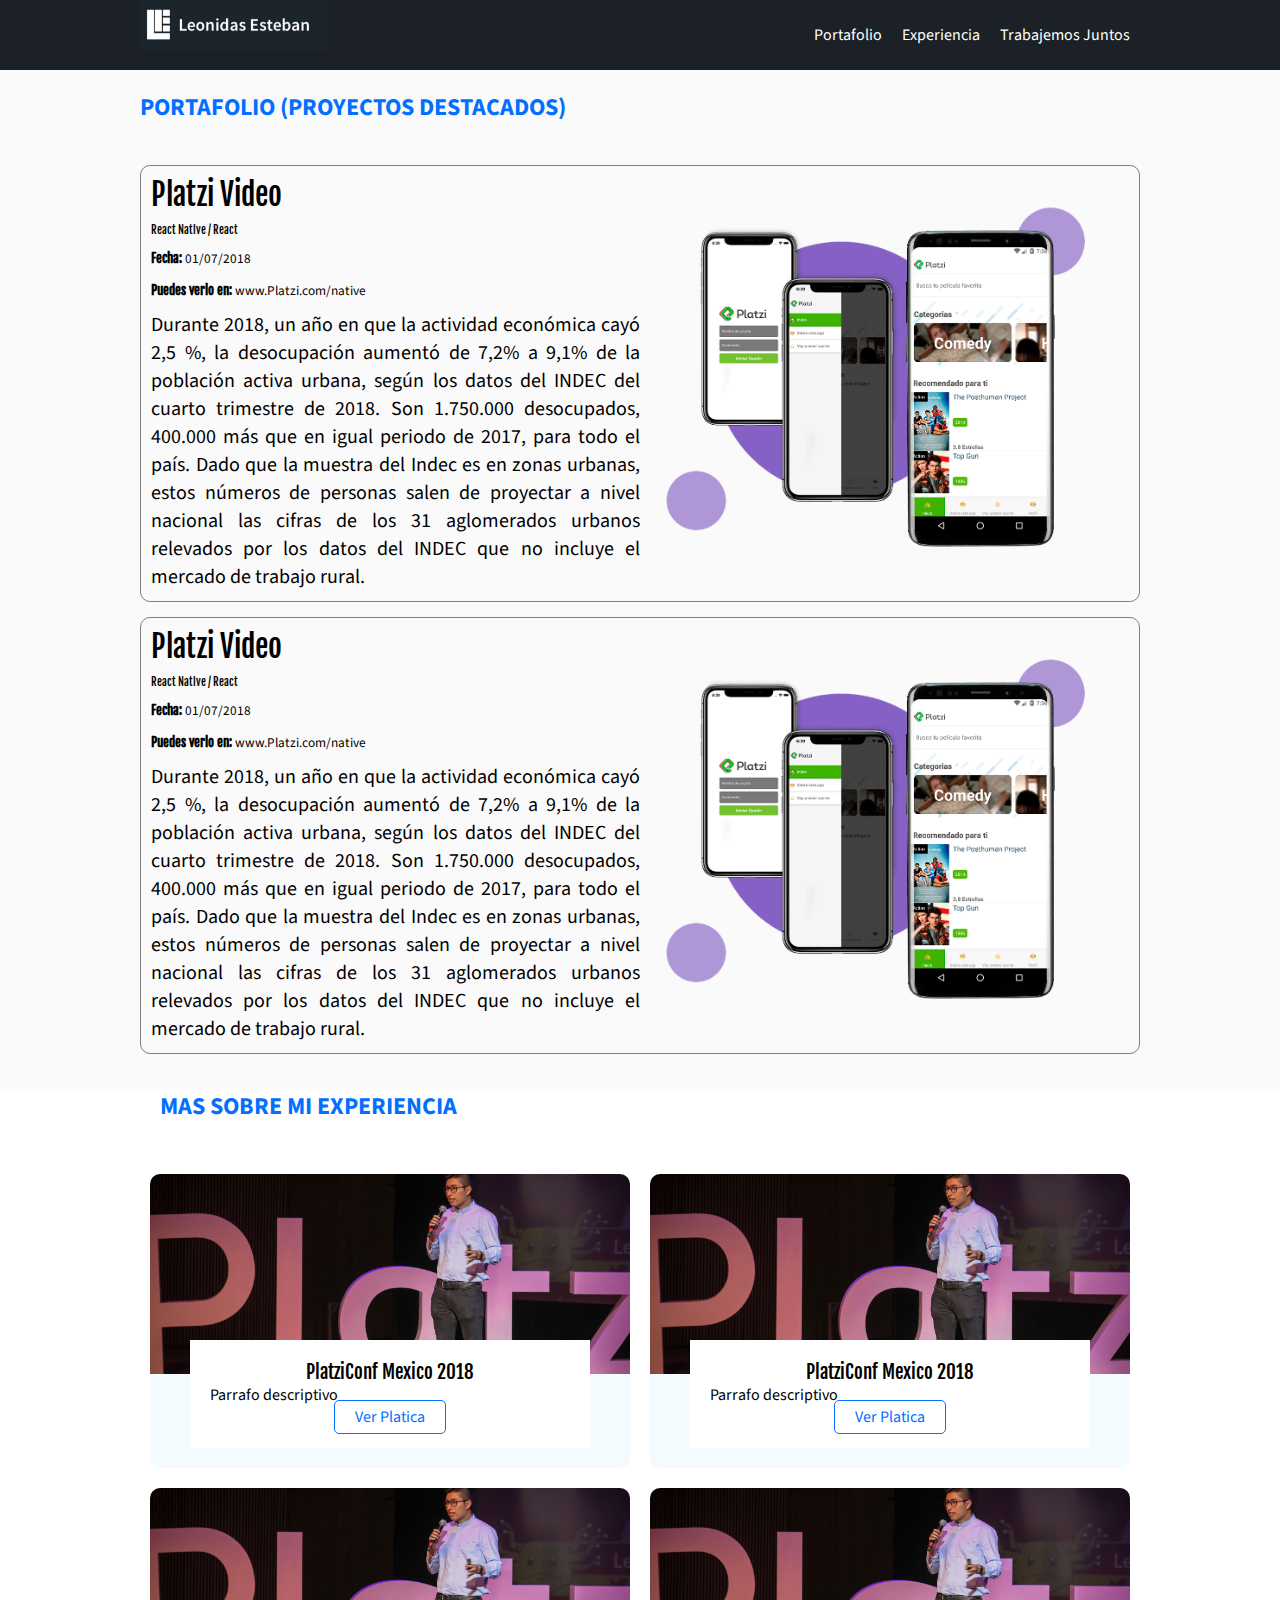
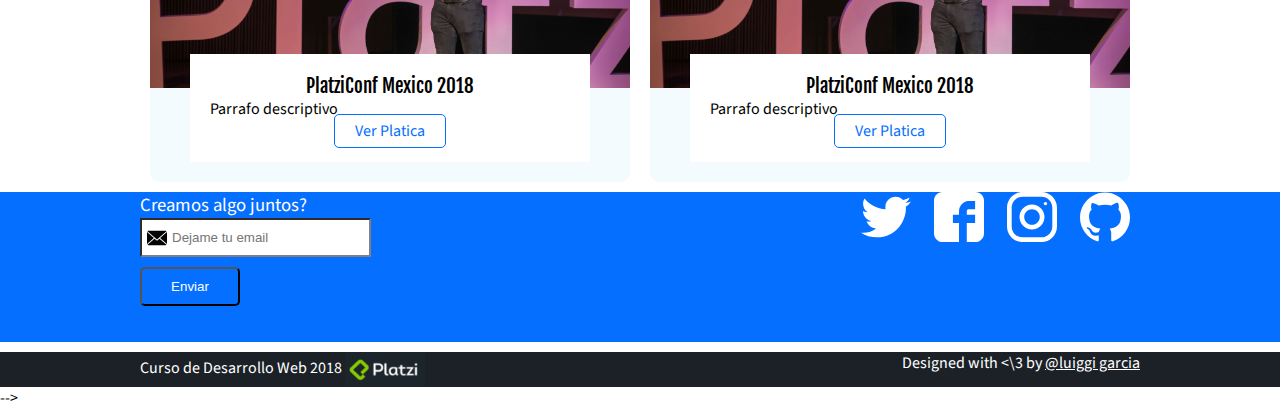
==== index.html @ 5325b89e "Terminamos footer" ====
<!DOCTYPE html>
<html lang="es,en">

<head>
    <meta charset="UTF-8">
    <meta name="viewport" content="width=device-width, initial-scale=1.0">
    <meta http-equiv="X-UA-Compatible" content="ie=edge">
    <title>Luis Maria Garcia Salado</title>
    <link rel="icon" type="image/png" href="Archivos/images/favicon.png">
    <link href="https://fonts.googleapis.com/css?family=Fjalla+One|Source+Sans+Pro" rel="stylesheet">
    <link rel="stylesheet" href="css/estilos.css">

</head>

<body>
    <header class="header">
        <div class="container">

            <!--Cabecera del proyecto-->
            <figure class="logo">
                <img src="Archivos/images/logo.png" alt="Logo" height="50">
            </figure>
            <nav class="menu">
                <!--Menu de Navegaciones-->
                <ol>
                    <li>
                        <a class="link" href="#principal">Portafolio</a>
                        <!--Navegar entre secciones por id # significa enlace interno-->
                    </li>
                    <li>
                        <a class="link" href="#experiencia">Experiencia</a>
                    </li>
                    <li>
                        <a class="link" href="#trabajemos_juntos">Trabajemos Juntos</a>
                    </li>
                </ol>

            </nav>
        </div>
    </header>
    <!-- <section id="principal" class="hero">
        <div class="container">

            <h1>Hola! soy <strong id=titulos>Luis Maria Garcia Salado</strong> <br>Desarrollador
                <strong>JavaScript</strong> con <br> pasion por la <strong>Enseñanza</strong></h1>
            <img class="hero-image" src="Archivos/images/hero.jpg" width="500" height="300">
        </div>
    </section> -->
    <section id="portafolio" class="portfolio">
        <div class="container">

            <h2>Portafolio (Proyectos Destacados)</h2>
            <article class="project">
                <div class="project-details">
                    <h3 class="project-title">Platzi Video</h3>
                    <h6 class="project-course">React Native / React</h6>
                    <p class="project-date"><small><strong>Fecha:</strong> 01/07/2018</small></p>
                    <p class="project-url"><small><strong>Puedes verlo en:</strong> www.Platzi.com/native</small></p>
                    <p class="project-description"> Durante 2018, un año en que la actividad económica cayó 2,5 %, la
                        desocupación aumentó de 7,2% a 9,1% de la población activa urbana, según los datos del INDEC del
                        cuarto trimestre de 2018. Son 1.750.000 desocupados, 400.000 más que en igual periodo de 2017,
                        para todo el país. Dado que la muestra del Indec es en zonas urbanas, estos números de personas
                        salen de proyectar a nivel nacional las cifras de los 31 aglomerados urbanos relevados por los 
                        datos del INDEC que no incluye el mercado de trabajo rural.</p>

                </div>
                <figure class="project-imageConteiner">
                    <img class="project-image" src="Archivos/images/platzi-video-react-native.png" alt="" width="500" >
                </figure>

            </article>
            <article class="project">
                <div class="project-details">
                    <h3 class="project-title">Platzi Video</h3>
                    <h6 class="project-course">React Native / React</h6>
                    <p class="project-date"><small><strong>Fecha:</strong> 01/07/2018</small></p>
                    <p class="project-url"><small><strong>Puedes verlo en:</strong> www.Platzi.com/native</small></p>
                    <p class="project-description"> Durante 2018, un año en que la actividad económica cayó 2,5 %, la
                        desocupación aumentó de 7,2% a 9,1% de la población activa urbana, según los datos del INDEC del
                        cuarto trimestre de 2018. Son 1.750.000 desocupados, 400.000 más que en igual periodo de 2017,
                        para todo el país. Dado que la muestra del Indec es en zonas urbanas,
                        estos números de personas salen de proyectar a nivel nacional las cifras de los 31 aglomerados
                        urbanos relevados por los datos del INDEC que no incluye el mercado de trabajo rural.</p>

                </div>
                <figure class="project-imageConteiner">
                    <img class="project-image" src="Archivos/images/platzi-video-react-native.png" alt="" width="500">
                </figure>

            </article>
        </div>
    </section>
    <div class="container">

        <h2 class="event-list-title">Mas sobre mi Experiencia</h2>
    </div> 
    <section id="experiencia" class="event-list">
        <div class="container">

            <article class="event">
                <figure class="event-imageConteiner">
                    <img class="even-image" src="Archivos/images/platzi-conf.jpg" width="500">
                </figure>
                <div class="event-detail">

                    <h3 class="event-title">PlatziConf Mexico 2018</h3>
                    <p class="event-description">Parrafo descriptivo</p>
                    <a class="event-url" href="https://www.youtube.com/watch?v=VRlFcMIv-Lc" target="_blank">Ver
                        Platica</a>
                </div>
            </article>
            <article class="event">
                <figure class="event-imageConteiner">
                    <img class="even-image" src="Archivos/images/platzi-conf.jpg" width="500">
                </figure>
                <div class="event-detail">

                    <h3 class="event-title">PlatziConf Mexico 2018</h3>
                    <p class="event-description">Parrafo descriptivo</p>
                    <a class="event-url" href="https://www.youtube.com/watch?v=VRlFcMIv-Lc" target="_blank">Ver
                        Platica</a>
                </div>
            </article>
            <article class="event">
                <figure class="event-imageConteiner">
                    <img class="even-image" src="Archivos/images/platzi-conf.jpg" width="500">
                </figure>
                <div class="event-detail">

                    <h3 class="event-title">PlatziConf Mexico 2018</h3>
                    <p class="event-description">Parrafo descriptivo</p>
                    <a class="event-url" href="https://www.youtube.com/watch?v=VRlFcMIv-Lc" target="_blank">Ver
                        Platica</a>
                </div>
            </article>
            <article class="event">
                <figure class="event-imageConteiner">
                    <img class="even-image" src="Archivos/images/platzi-conf.jpg" width="500">
                </figure>
                <div class="event-detail">

                    <h3 class="event-title">PlatziConf Mexico 2018</h3>
                    <p class="event-description">Parrafo descriptivo</p>
                    <a class="event-url" href="https://www.youtube.com/watch?v=VRlFcMIv-Lc" target="_blank">Ver
                        Platica</a>
                </div>
            </article>
        </div>
    </section>
     <section id="trabajemos_juntos" class="contacto">
        <div class="container">

            <form action="/suscripcion/" class="form-email">
                <h3>Creamos algo juntos?</h3>
                <input type="email" placeholder="Dejame tu email" required>
                <button type="submit" value="Enviar">Enviar</button>
            </form>
            <div class="social">
                <a href="www.twitter.com" class="social-link twitter"></a>
                <a href="www.facebook.com" class="social-link facebook"></a>
                <a href="www.instagram.com" class="social-link instagram"></a>
                <a href="www.github.com" class="social-link github"></a>
            </div>
        </div>
    </section> 
     <footer class="footer"> 
        <div class="container">

            
            <div>
                <p>Curso de Desarrollo Web 2018 <img src="Archivos/images/platzi.png" width="80px" alt="platzi"></p>
            </div>
            <div>
                <p>Designed with <\3 by <a href="Algun link"> @luiggi garcia</a>
                </p>
            </div>
        </div>
    </footer> -->
</body>

</html>
---- css/estilos.css ----
/*reglas
selectores
declaraciones
propiedades
valores

/* gris oscuro = #1d252c:
gris claro = #626262;
background gris = #1b2127; 
celeste =  #026fff;
*/

*{
    margin: 0;
    padding: 0;
}

body {
    font-family: 'Source Sans Pro', sans-serif; /*fuente de texto*/
    
}
h1,
h2,
h3,
h4,
h5,
h6
{
    font-family: 'Fjalla One', sans-serif;
    font-weight: normal;
    /* font-style: italic; */
}
h1{
    line-height: 1.5;
    font-size: 40px;
    letter-spacing: -.2px;
    /* text-transform: uppercase; */
    color: white;
    /* text-decoration: underline; */
    /* margin: 100px 50px 20px 30px; */
   /* margin: 0 auto; /*centrar la imagen o el elemento*/
   margin: 0;
}
h1 strong{
    color: #026fff;
}
 h2{
    color:#026fff;
    text-transform: uppercase;
    font-family: 'Source Sans Pro', sans-serif; /*fuente de texto*/
    font-weight: bold;
    font-size: 24px;
    margin-bottom: 40px;
}

.project{
    /* border-top: 10px double ;
    border-right: 10px double;
    border-left:10px double ;
    border-bottom: 10px double; */
    /* border-color: red;
    border-style: double;
    border-width: 15px; */
    border: 1px solid gray;
    border-radius: 10px; /*bordes redondeados*/
    border-top-left-radius: 10px;
    margin-bottom: 15px;
    border-bottom-left-radius: 10px;
    display: flex;
    padding: 10px;
    align-items: center;
    justify-content: space-between;
    flex-wrap: wrap;

}
.project strong{
    font-family: 'Fjalla One', sans-serif;
}
.project-title{
    font-size: 30px;
    margin-top: 0;
    margin-bottom: 10px;
}
.project-course,
.project-date,
.project-url{
    margin: 10px 0;
}
.project-description{
    font-size: 20px;
    text-align: justify;
    text-justify: inter-word;
}

.project-details {
    width: 50%; /*estamos asignando un ancho al detalle*/
   
}
.project-imageConteiner{
    width: 50%; /*estamos asignando un ancho al detalle imagen*/

}
.project-imageConteiner Img {
    max-width: 100%; /* Ocupa el tamaño del 100% del padre*/
}
.hero {
    height: 300px;
    /* background-image: url('../Archivos/images/hero.jpg'); */
    background-color: #1b2127;
    /* background-size: 500px 300px;
    background-repeat: no-repeat; */
    /* background-position-x: right; */
    display: flex;
    align-items: center;
    justify-content: space-between;
    padding-top: 70px;
    flex-wrap: wrap;
}
.hero-image{
    object-fit: cover; /*  */
}
.header {
    background-color: #1b2127;
    color: white;
    display: flex;
    justify-content: space-between;
    align-items: center;
    flex-wrap: wrap;
    height: 70px;
    /* fijar cabecera */
    width: 100%; /* hacemos que la cabecera ocupe el ancho completo de la página */
	left: 0; /* Posicionamos la cabecera al lado izquierdo */
	top: 0; /* Posicionamos la cabecera pegada arriba */
   /* position: sticky;*/ /* Hacemos que la cabecera tenga una posición fija */
    
   
}

.menu{
    height: inherit; /*esta propiedad debe heredarece en cada uno
    Menu ->Header ol -> header ol li -> header a*/
}
.header ol{
    display: flex;
    height: inherit; /*esta propiedad debe heredarece en cada uno*/
    
}
.header ol li{
    height: inherit; /*esta propiedad debe heredarece en cada uno*/

}
.header a{
    color: white;
    text-decoration: none;
    align-items: center;
    display: flex;
    height: inherit; /*esta propiedad debe heredarece en cada uno*/
    padding: 0 10px;
}
ol,
ul{
    margin: 0;
    padding: 0;
    list-style: none;
}
figure{
    margin: 0;
}


.link {
    color: blue
}

.footer{
    background-color: #1b2127;
    color: white;
    display: flex;
    align-items: center;
    justify-content: space-between;
    padding: 0 10px;
    margin-top: 10px;
    flex-wrap: wrap;
}
.footer img{
    vertical-align: middle;
}
.footer a{
    color: white;
}
.portfolio{
    background: #fafafa;
    padding: 20px;
}
.event-list{
    display: flex;
    flex-wrap: wrap; /**/
    justify-content: space-between;
}
.event{
    /* border: 1px solid red; */
    margin: 10px;
    width: 480px;
    flex-shrink: 0;
    border-radius: 10px;
    overflow: hidden;
    background: #f4fbff;
}
.event img{
    width: 480px;
    height: 200px;
    object-fit: cover;
}

.event-detail{
    margin: 20px 40px;
    margin-top: -40px;
    background-color: white;
    position: relative;
    padding: 20px;
    text-align: center;

}
.event-description{
    text-align: left;
}
.event-url{
    border: 1px solid #056fff;
    border-radius: 5px;
    padding: 5px 20px;
    text-decoration: none;
    color: #056fff;
}
.event-list-title{
    margin-left: 20px;
}
.contacto{
    background-color: #056fff;
    color: white;
    height: 150px;
    display: flex;
    align-items: center;
    justify-content: space-between;
    flex-wrap: wrap;
}
.social{

}
.social-link{
    width: 50px;
    height: 50px;
    display: inline-block;
    background-size: 50px 50px;
    margin: 0 10px;

}
.social-link.twitter{
    background-image: url('../Archivos/images/twitter.svg');
}
.social-link.facebook{
    background-image: url('../Archivos/images/facebook.svg');
    /* background-size: 50px 50px; */
}
.social-link.github{
    background-image: url('../Archivos/images/github.svg');
    /* background-size: 50px 50px; */
}
.social-link.instagram{
    background-image: url('../Archivos/images/instagram.svg');
    /* background-size: 50px 50px; */
}
.form-email input{
    border-color: gray;
    padding: 10px 20px 10px 30px;
    background-image: url('../Archivos/images/envelope.svg');
    background-size: 20px 20px;
    background-repeat: no-repeat;
    background-position-y: center;
    background-position-x: 5px;
}
.form-email button{
    display: block;
    margin-top: 10px;
    background: transparent;
    color: white;
    padding: 10px 0;
    border-radius: 5px;
    width: 100px;
    /* margin: 10px auto 0; */

}
.form-email h3{
    font-family: 'Source Sans Pro', sans-serif; /*fuente de texto*/
}

.container{
    /*
    se crea esta clase para que no tome todo el tamaño de la web
    hay q heredar todas las propiedades de la clase head (en este caso),
    para q los demas elementos tambien las hereden
    */
    max-width: 1000px;
    flex: 1; /*ocupa todo el espacio del flex*/
    margin: 0 auto;
    display: inherit;
    justify-content: inherit;
    align-content: inherit;
    height:inherit;
    flex-wrap: inherit;
}

@media screen and (max-width: 1024px){
 .container{
     padding: 0 1em;
 }
}
@media screen and (max-width: 767px){
    .header{
        display: block;
        height: auto;
    }
    .header ol{
        display: block;
    }
    .header ol li{
        height: 50px;
    }
    .header a {
        justify-content: center;
    }
    .logo{
        text-align: center;
    }
    .project {
        display: block;
    }
    .project-date, .project-date, .project-url{
        margin: .3em 0; /* hacer los margenes responsivos*/
    }
    .project-imageConteiner{
        width: auto;
        text-align: center;
    }
    .project-details{
        width: auto;
        font-size: 16px;
    }
    .project-title{
        font-size: 1.5em;
        margin-bottom: .3em;
    }
    .project-url{
        font-size: 1em;
    }
    .project-course{
        font-size: 1em;
    }
    .project-description{
        font-size: .8em;
    }
    .project-date{
        font-size: 1em;
    }
    .event-list{
        justify-content: space-around;
    }

}
@media screen and (max-width: 480px){
    .project-details{
        font-size: 12px;
    }
    .contacto{
        height: auto;
        padding: 1em 0;
        display: block;
        text-align: center;
    }
    .form-email button {
        margin: 1em auto;
    }
    .form-email h3{
        padding-top: 0;
    }
    .footer{
        display: block;
        text-align: center;
        border: 1px solid transparent;
    }
}
@media screen and (max-width: 320px){
    
}

/* selector de etiqueta header - section - article -nav*/


/* header {
     background: greenyellow;
 } */


/* selector descendente*/


/* body header div nav ol li a */


/* selector de clase . */


/* .link */


/* selector de id */


/* #principal */
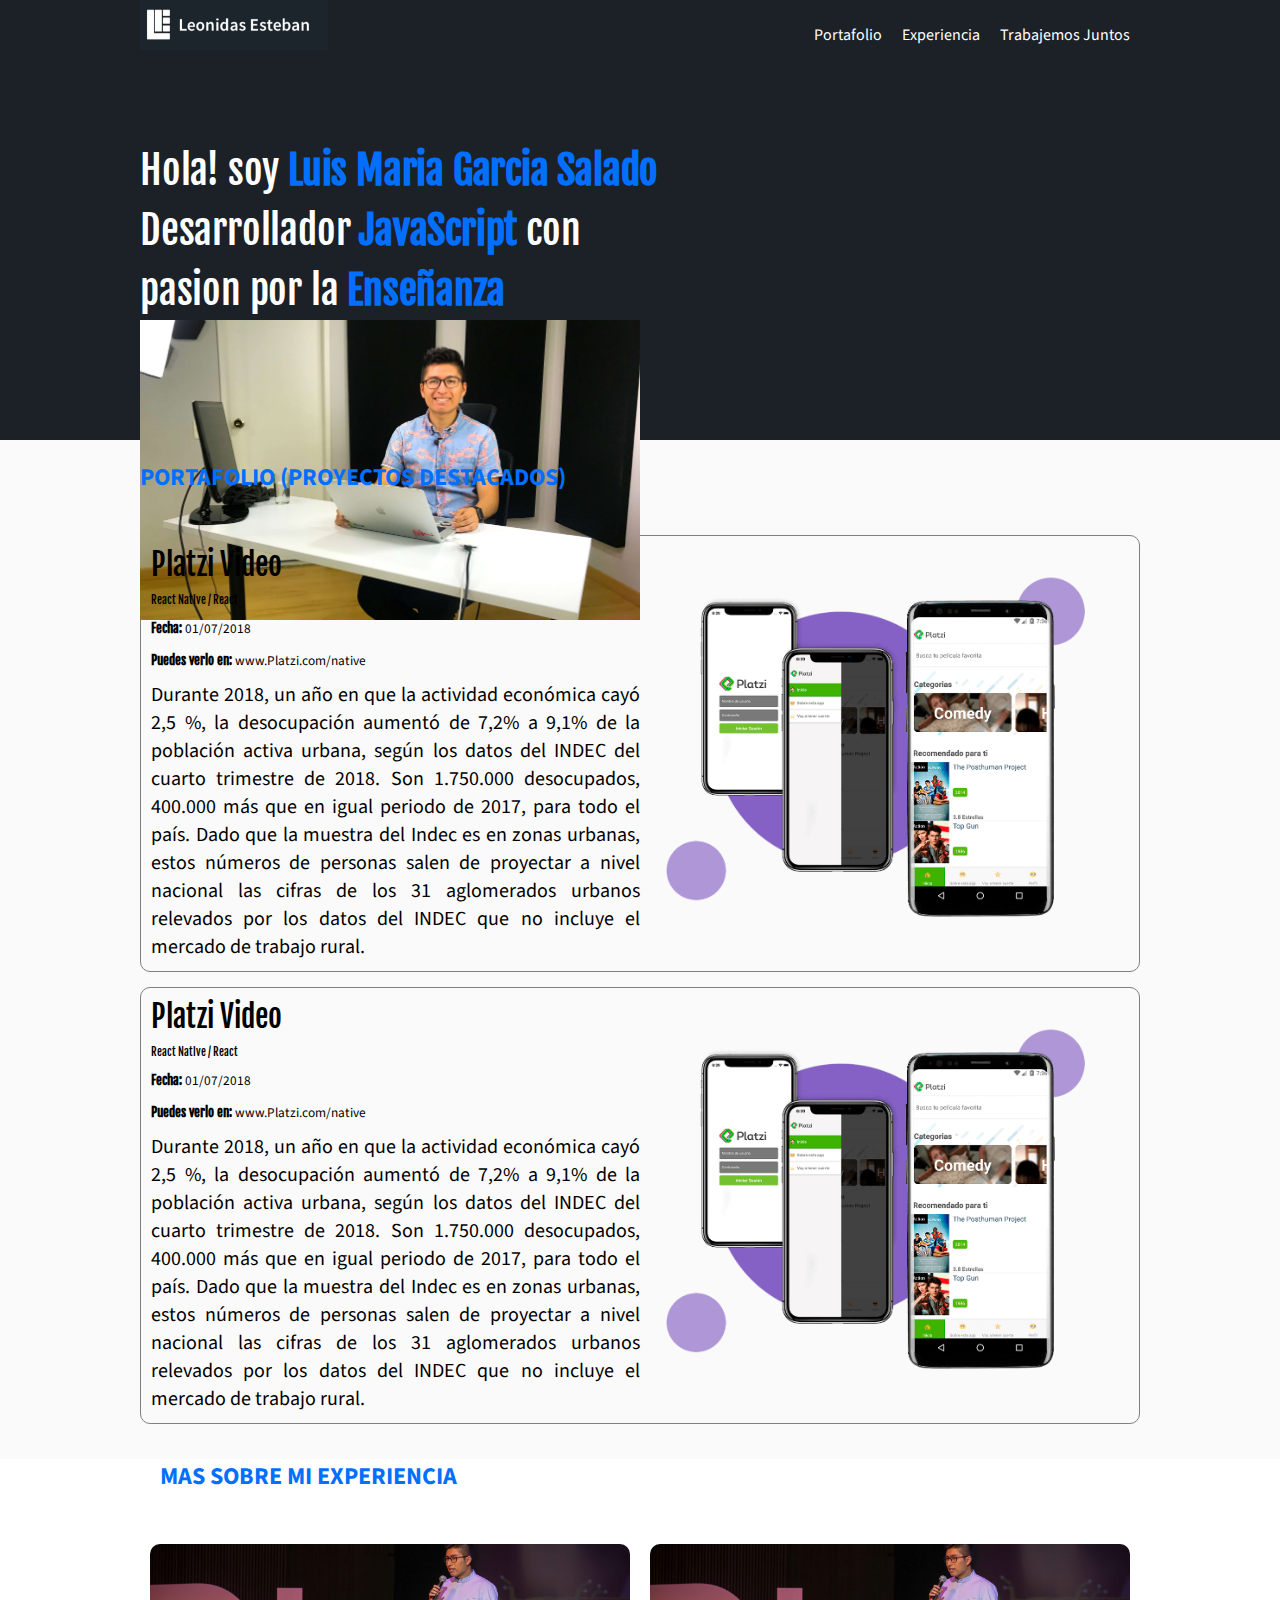
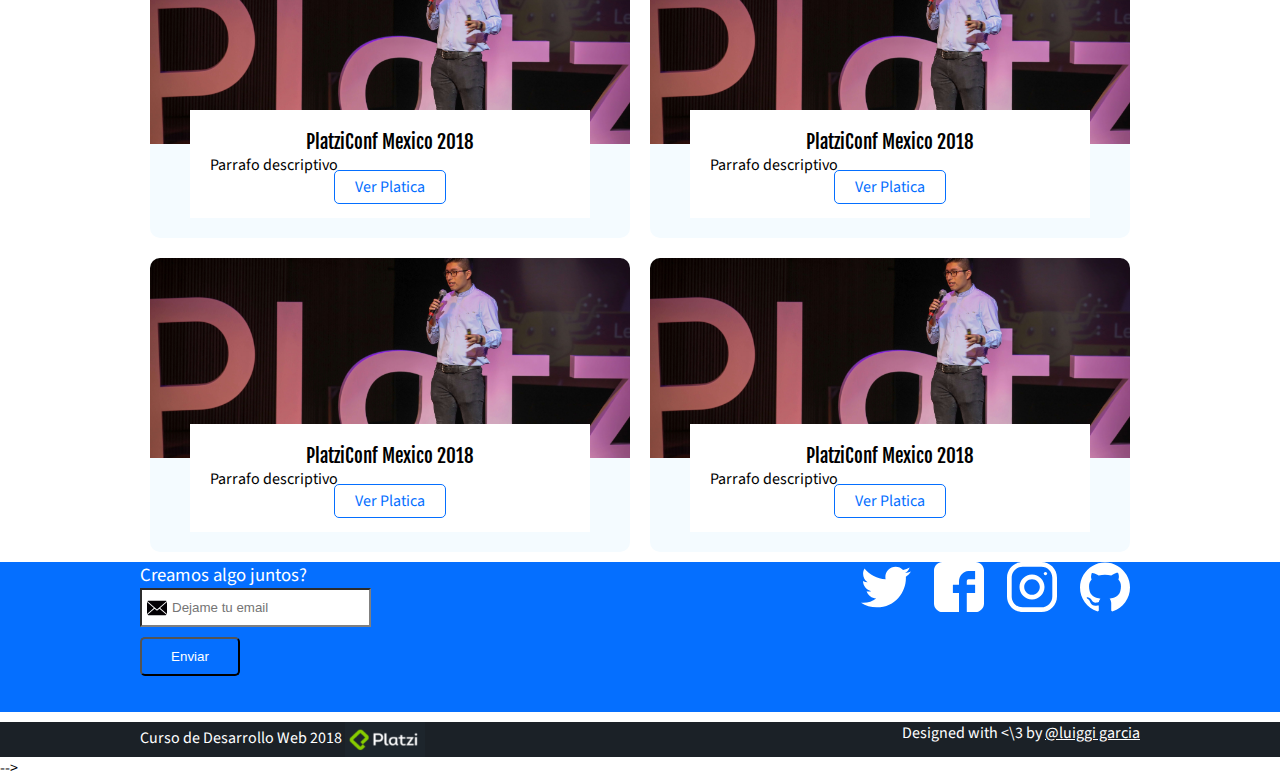
==== commit bee3b341: "Merge branch 'master' of https://github.com/xxluiggixx/CusoDesarrolloWeb" ====
--- a/index.html
+++ b/index.html
@@ -38,14 +38,14 @@
             </nav>
         </div>
     </header>
-    <!-- <section id="principal" class="hero">
+     <section id="principal" class="hero">
         <div class="container">
 
             <h1>Hola! soy <strong id=titulos>Luis Maria Garcia Salado</strong> <br>Desarrollador
                 <strong>JavaScript</strong> con <br> pasion por la <strong>Enseñanza</strong></h1>
             <img class="hero-image" src="Archivos/images/hero.jpg" width="500" height="300">
         </div>
-    </section> -->
+    </section>
     <section id="portafolio" class="portfolio">
         <div class="container">
 
--- a/css/estilos.css
+++ b/css/estilos.css
@@ -199,8 +199,8 @@
 }
 .event{
     /* border: 1px solid red; */
-    margin: 10px;
-    width: 480px;
+    margin: 1%;
+    width: 48%;
     flex-shrink: 0;
     border-radius: 10px;
     overflow: hidden;
@@ -243,9 +243,7 @@
     justify-content: space-between;
     flex-wrap: wrap;
 }
-.social{
-
-}
+
 .social-link{
     width: 50px;
     height: 50px;
@@ -364,6 +362,13 @@
     .event-list{
         justify-content: space-around;
     }
+    .event{
+        width: auto;
+        flex-shrink: initial;
+    }
+    .event img{
+        width: 100%;
+    }
 
 }
 @media screen and (max-width: 480px){
@@ -385,7 +390,10 @@
     .footer{
         display: block;
         text-align: center;
-        border: 1px solid transparent;
+        border: 1px solid transparent;}
+    .even-detail{
+        margin: -2em .5em .5em;
+        padding: 1em;
     }
 }
 @media screen and (max-width: 320px){
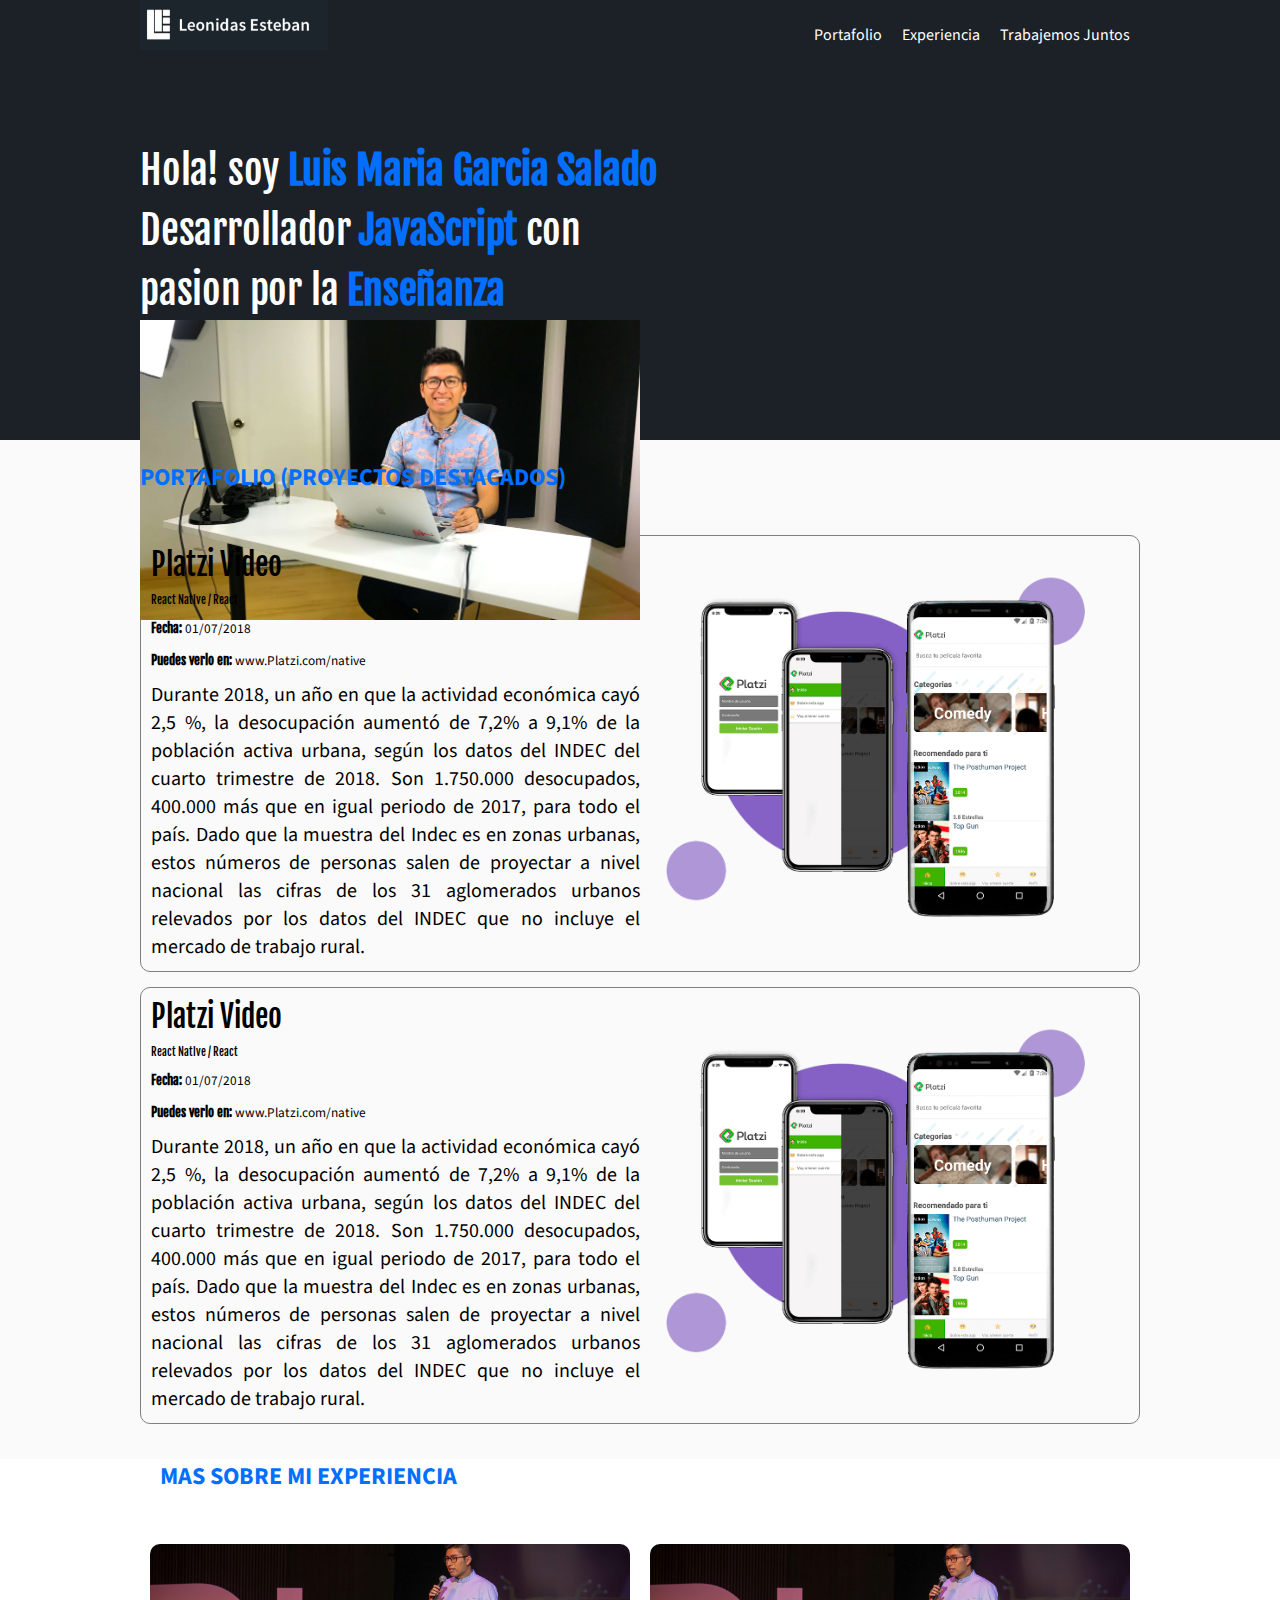
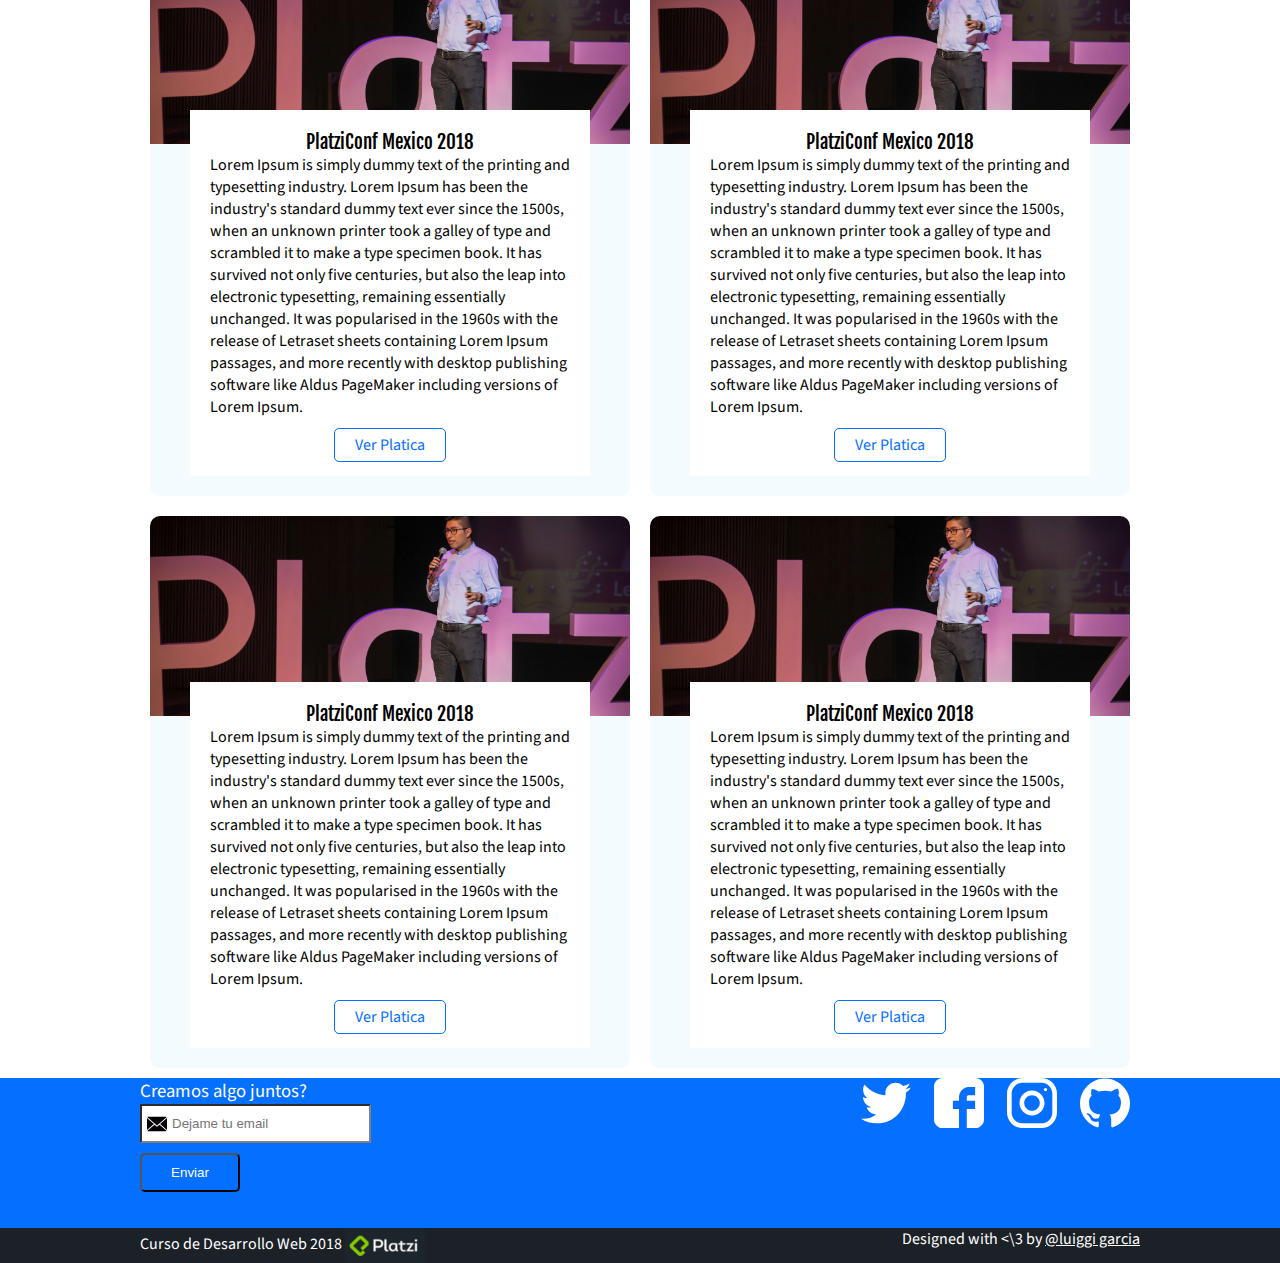
==== commit 8e3a1d13: "Posicionamiento" ====
--- a/index.html
+++ b/index.html
@@ -38,7 +38,7 @@
             </nav>
         </div>
     </header>
-     <section id="principal" class="hero">
+    <section id="principal" class="hero">
         <div class="container">
 
             <h1>Hola! soy <strong id=titulos>Luis Maria Garcia Salado</strong> <br>Desarrollador
@@ -60,7 +60,7 @@
                         desocupación aumentó de 7,2% a 9,1% de la población activa urbana, según los datos del INDEC del
                         cuarto trimestre de 2018. Son 1.750.000 desocupados, 400.000 más que en igual periodo de 2017,
                         para todo el país. Dado que la muestra del Indec es en zonas urbanas, estos números de personas
-                        salen de proyectar a nivel nacional las cifras de los 31 aglomerados urbanos relevados por los 
+                        salen de proyectar a nivel nacional las cifras de los 31 aglomerados urbanos relevados por los
                         datos del INDEC que no incluye el mercado de trabajo rural.</p>
 
                 </div>
@@ -93,7 +93,7 @@
     <div class="container">
 
         <h2 class="event-list-title">Mas sobre mi Experiencia</h2>
-    </div> 
+    </div>
     <section id="experiencia" class="event-list">
         <div class="container">
 
@@ -104,7 +104,7 @@
                 <div class="event-detail">
 
                     <h3 class="event-title">PlatziConf Mexico 2018</h3>
-                    <p class="event-description">Parrafo descriptivo</p>
+                    <p class="event-description">Lorem Ipsum is simply dummy text of the printing and typesetting industry. Lorem Ipsum has been the industry's standard dummy text ever since the 1500s, when an unknown printer took a galley of type and scrambled it to make a type specimen book. It has survived not only five centuries, but also the leap into electronic typesetting, remaining essentially unchanged. It was popularised in the 1960s with the release of Letraset sheets containing Lorem Ipsum passages, and more recently with desktop publishing software like Aldus PageMaker including versions of Lorem Ipsum.</p>
                     <a class="event-url" href="https://www.youtube.com/watch?v=VRlFcMIv-Lc" target="_blank">Ver
                         Platica</a>
                 </div>
@@ -116,7 +116,7 @@
                 <div class="event-detail">
 
                     <h3 class="event-title">PlatziConf Mexico 2018</h3>
-                    <p class="event-description">Parrafo descriptivo</p>
+                    <p class="event-description">Lorem Ipsum is simply dummy text of the printing and typesetting industry. Lorem Ipsum has been the industry's standard dummy text ever since the 1500s, when an unknown printer took a galley of type and scrambled it to make a type specimen book. It has survived not only five centuries, but also the leap into electronic typesetting, remaining essentially unchanged. It was popularised in the 1960s with the release of Letraset sheets containing Lorem Ipsum passages, and more recently with desktop publishing software like Aldus PageMaker including versions of Lorem Ipsum.</p>
                     <a class="event-url" href="https://www.youtube.com/watch?v=VRlFcMIv-Lc" target="_blank">Ver
                         Platica</a>
                 </div>
@@ -128,7 +128,7 @@
                 <div class="event-detail">
 
                     <h3 class="event-title">PlatziConf Mexico 2018</h3>
-                    <p class="event-description">Parrafo descriptivo</p>
+                    <p class="event-description">Lorem Ipsum is simply dummy text of the printing and typesetting industry. Lorem Ipsum has been the industry's standard dummy text ever since the 1500s, when an unknown printer took a galley of type and scrambled it to make a type specimen book. It has survived not only five centuries, but also the leap into electronic typesetting, remaining essentially unchanged. It was popularised in the 1960s with the release of Letraset sheets containing Lorem Ipsum passages, and more recently with desktop publishing software like Aldus PageMaker including versions of Lorem Ipsum.</p>
                     <a class="event-url" href="https://www.youtube.com/watch?v=VRlFcMIv-Lc" target="_blank">Ver
                         Platica</a>
                 </div>
@@ -140,14 +140,14 @@
                 <div class="event-detail">
 
                     <h3 class="event-title">PlatziConf Mexico 2018</h3>
-                    <p class="event-description">Parrafo descriptivo</p>
+                    <p class="event-description">Lorem Ipsum is simply dummy text of the printing and typesetting industry. Lorem Ipsum has been the industry's standard dummy text ever since the 1500s, when an unknown printer took a galley of type and scrambled it to make a type specimen book. It has survived not only five centuries, but also the leap into electronic typesetting, remaining essentially unchanged. It was popularised in the 1960s with the release of Letraset sheets containing Lorem Ipsum passages, and more recently with desktop publishing software like Aldus PageMaker including versions of Lorem Ipsum.</p>
                     <a class="event-url" href="https://www.youtube.com/watch?v=VRlFcMIv-Lc" target="_blank">Ver
                         Platica</a>
                 </div>
             </article>
         </div>
     </section>
-     <section id="trabajemos_juntos" class="contacto">
+    <section id="trabajemos_juntos" class="contacto">
         <div class="container">
 
             <form action="/suscripcion/" class="form-email">
@@ -162,11 +162,9 @@
                 <a href="www.github.com" class="social-link github"></a>
             </div>
         </div>
-    </section> 
-     <footer class="footer"> 
+    </section>
+    <footer class="footer">
         <div class="container">
-
-            
             <div>
                 <p>Curso de Desarrollo Web 2018 <img src="Archivos/images/platzi.png" width="80px" alt="platzi"></p>
             </div>
@@ -175,7 +173,6 @@
                 </p>
             </div>
         </div>
-    </footer> -->
+    </footer>
 </body>
-
 </html>--- a/css/estilos.css
+++ b/css/estilos.css
@@ -179,7 +179,7 @@
     align-items: center;
     justify-content: space-between;
     padding: 0 10px;
-    margin-top: 10px;
+    /* margin-top: 10px; */
     flex-wrap: wrap;
 }
 .footer img{
@@ -219,10 +219,10 @@
     position: relative;
     padding: 20px;
     text-align: center;
-
 }
 .event-description{
     text-align: left;
+    margin-bottom: 1em;
 }
 .event-url{
     border: 1px solid #056fff;
@@ -250,7 +250,6 @@
     display: inline-block;
     background-size: 50px 50px;
     margin: 0 10px;
-
 }
 .social-link.twitter{
     background-image: url('../Archivos/images/twitter.svg');
@@ -308,11 +307,30 @@
 }
 
 @media screen and (max-width: 1024px){
- .container{
-     padding: 0 1em;
- }
+.container{
+    padding: 1em 1em 0;
+}
+.hero{
+    height: auto;
+    position: relative;
+    overflow: hidden;
+}
+.hero-image{
+    position: absolute;
+    z-index: 1;
+    left: 0;
+    right: 0;
+    top: 0;
+    bottom: 0;
+    width: 100%;
+}
+h1{
+    font-size: 2em;
+    z-index: 2;
+}
 }
 @media screen and (max-width: 767px){
+
     .header{
         display: block;
         height: auto;
@@ -372,6 +390,9 @@
 
 }
 @media screen and (max-width: 480px){
+    .h1{
+        font-size: 1.5em;
+    }
     .project-details{
         font-size: 12px;
     }
@@ -397,7 +418,12 @@
     }
 }
 @media screen and (max-width: 320px){
-    
+    .h1{
+        font-size: 1.2em;
+    }
+    .hero{
+        padding: 2em 1em;
+    }
 }
 
 /* selector de etiqueta header - section - article -nav*/
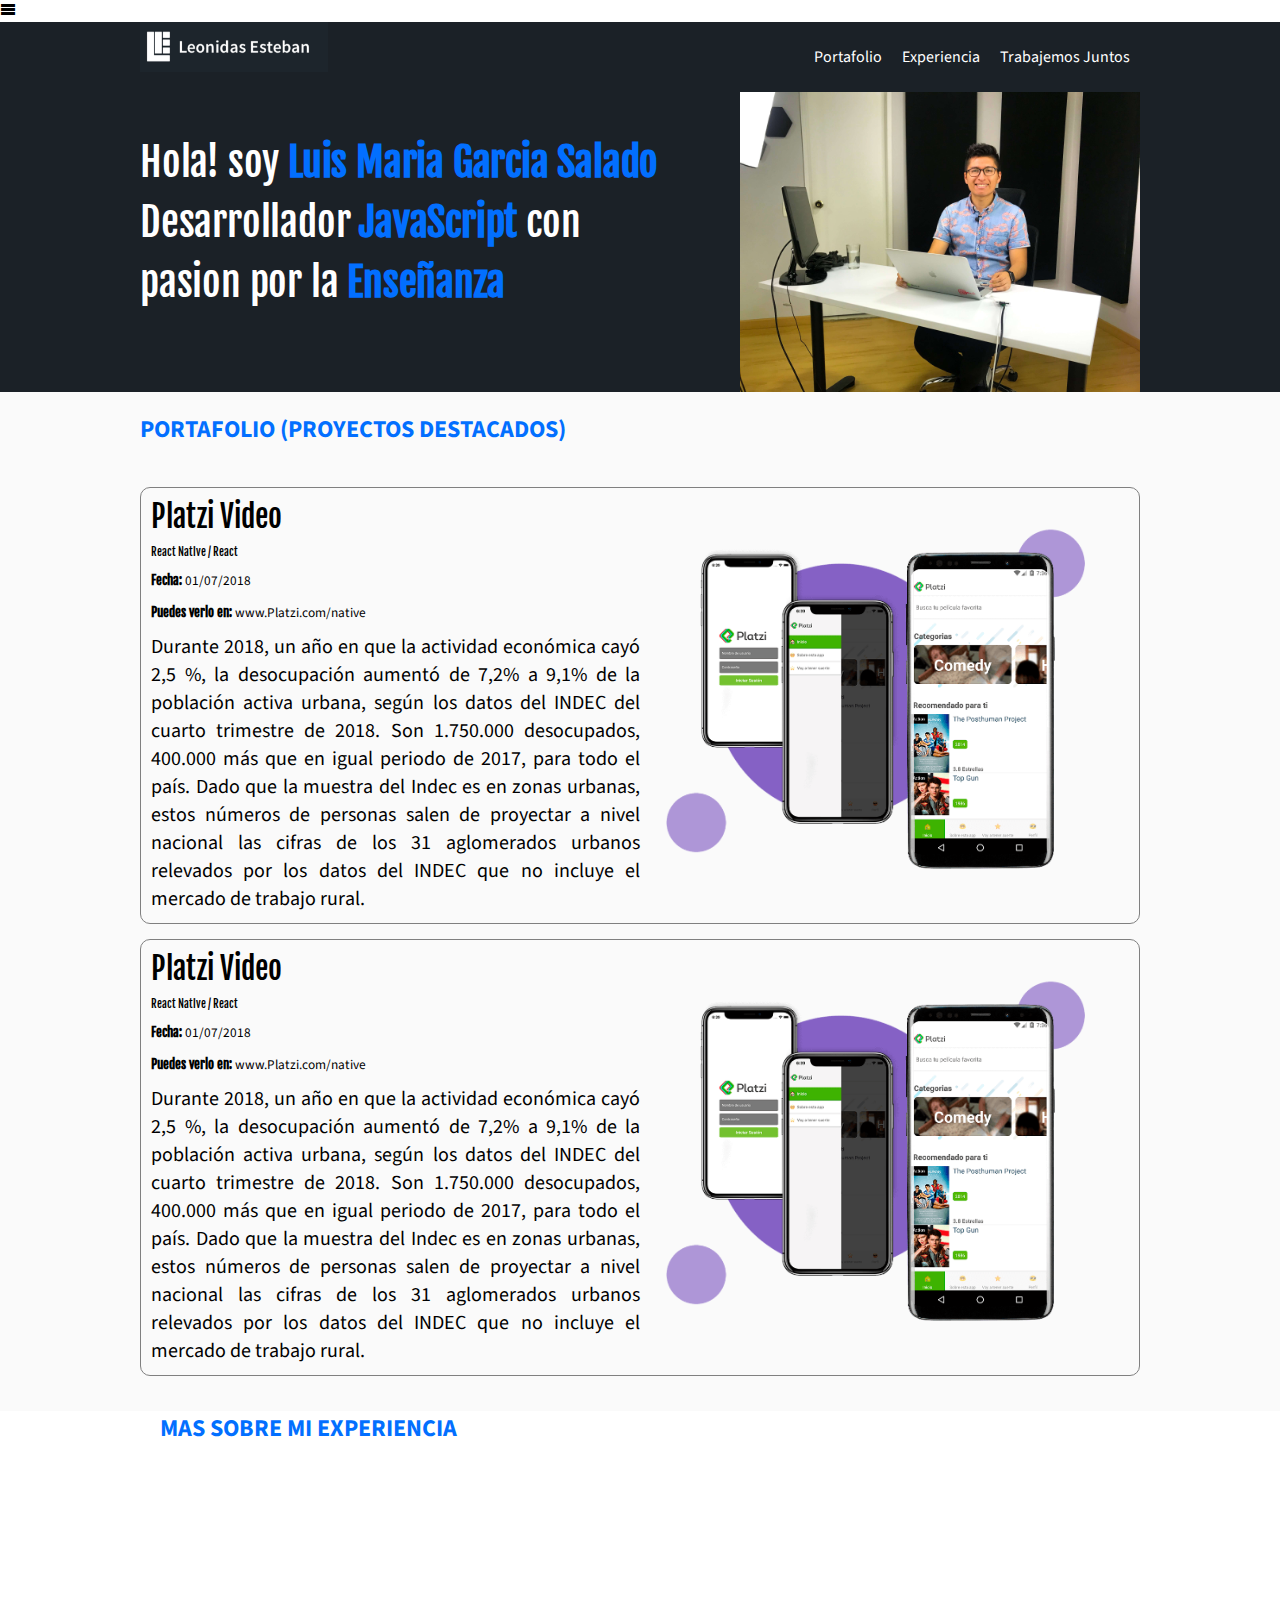
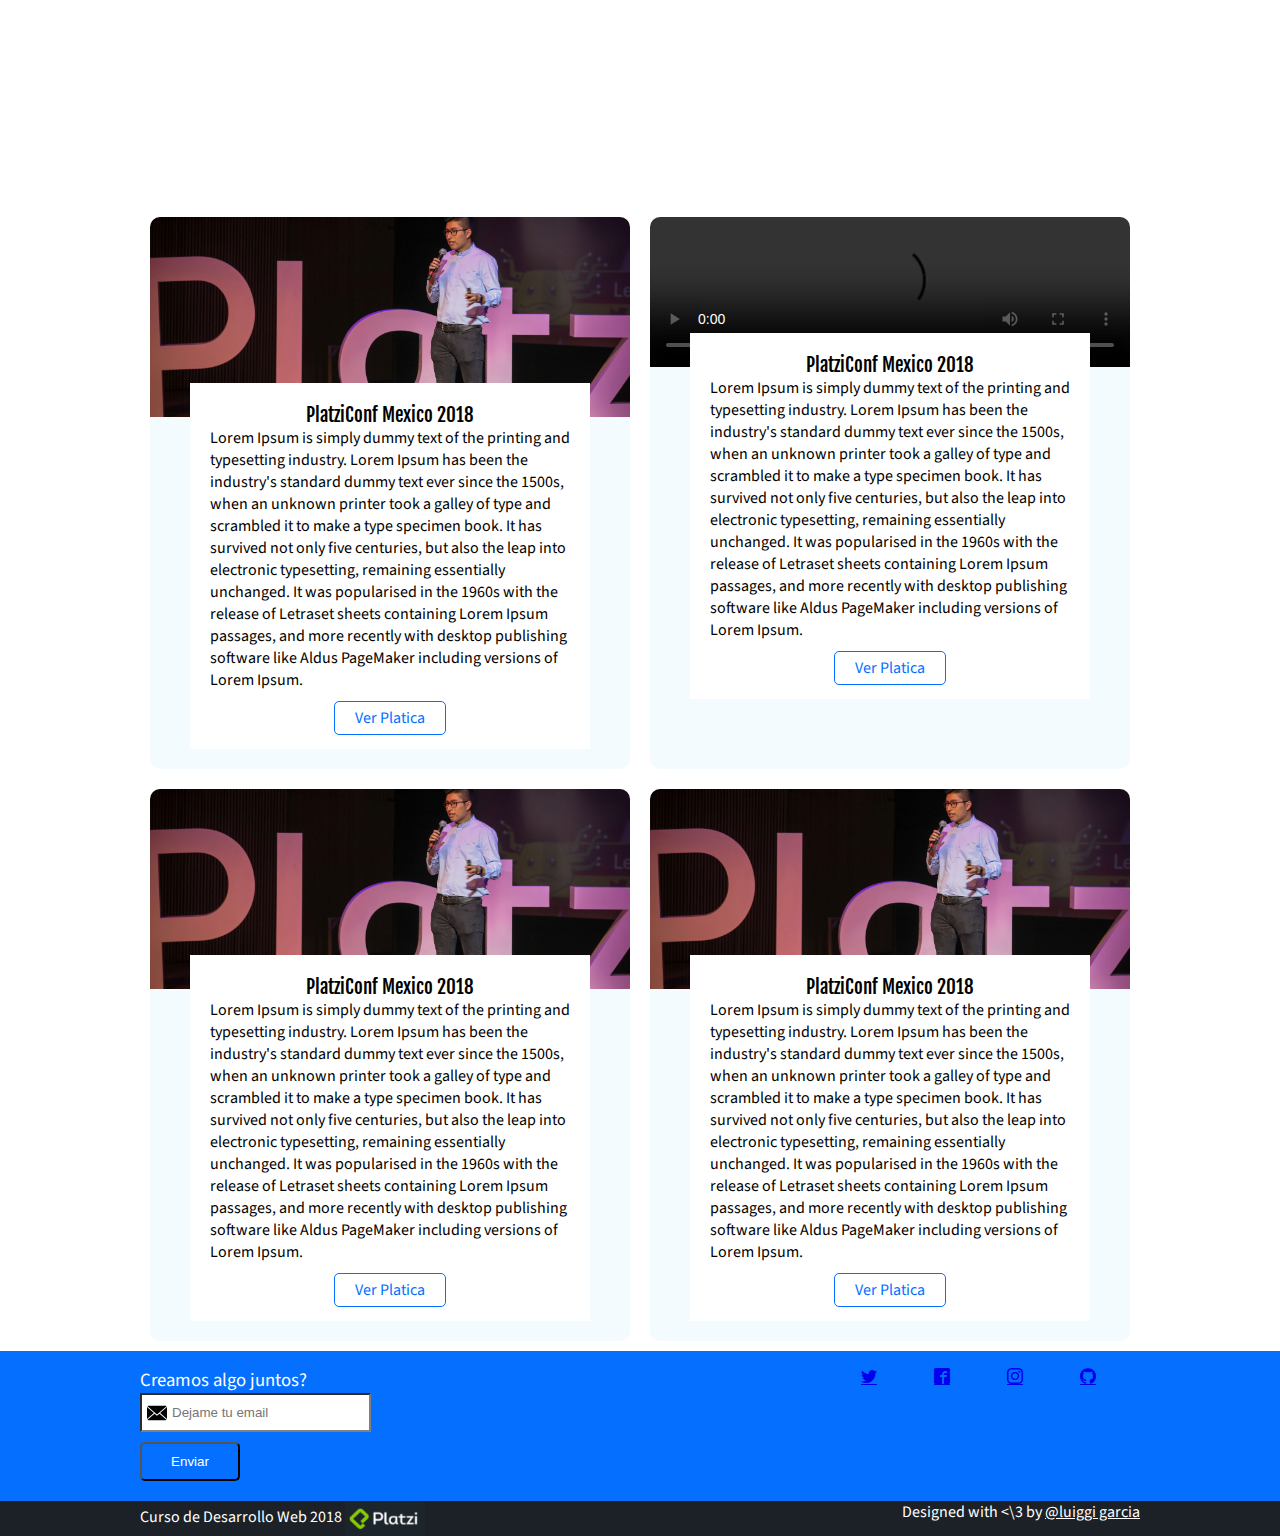
==== commit eece95fd: "videos y agregando fonts" ====
--- a/index.html
+++ b/index.html
@@ -13,6 +13,7 @@
 </head>
 
 <body>
+    <i class="icon-menu"></i>
     <header class="header">
         <div class="container">
 
@@ -90,10 +91,16 @@
             </article>
         </div>
     </section>
+    
+
     <div class="container">
 
         <h2 class="event-list-title">Mas sobre mi Experiencia</h2>
     </div>
+    <div class="flexible-video">
+        <iframe class="youtube-video" width="560" height="315" src="https://www.youtube.com/embed/c4JHehHx_EQ?start=1" frameborder="0" allow="accelerometer; autoplay; encrypted-media; gyroscope; picture-in-picture" allowfullscreen></iframe>
+    </div>
+    
     <section id="experiencia" class="event-list">
         <div class="container">
 
@@ -111,7 +118,8 @@
             </article>
             <article class="event">
                 <figure class="event-imageConteiner">
-                    <img class="even-image" src="Archivos/images/platzi-conf.jpg" width="500">
+                    <video class="html-video" src="https://www.youtube.com/watch?v=c4JHehHx_EQ" controls></video>
+                    <!-- <img class="even-image" src="Archivos/images/platzi-conf.jpg" width="500"> -->
                 </figure>
                 <div class="event-detail">
 
@@ -156,10 +164,14 @@
                 <button type="submit" value="Enviar">Enviar</button>
             </form>
             <div class="social">
-                <a href="www.twitter.com" class="social-link twitter"></a>
-                <a href="www.facebook.com" class="social-link facebook"></a>
-                <a href="www.instagram.com" class="social-link instagram"></a>
-                <a href="www.github.com" class="social-link github"></a>
+                <a href="www.twitter.com" class="icon-twitter social-link"></a>
+                <a href="www.facebook.com" class="icon-facebook social-link"></a>
+                <a href="www.instagram.com" class="icon-instagram social-link"></a>
+                <a href="www.github.com" class="icon-github social-link"></a>
+<!--                 <i class="icon-instagram social-link"></i>
+                <i class="icon-github social-link"></i>
+                <i class="icon-facebook social-link"></i>
+                <i class="icon-twitter social-link"></i> -->
             </div>
         </div>
     </section>
--- a/css/estilos.css
+++ b/css/estilos.css
@@ -13,7 +13,52 @@
 *{
     margin: 0;
     padding: 0;
-}
+    box-sizing: border-box;
+}
+@font-face {
+    font-family: 'icomoon';
+    src:  url('../fonts/icomoon.eot?tbkucv');
+    src:  url('../fonts/icomoon.eot?tbkucv#iefix') format('embedded-opentype'),
+      url('../fonts/icomoon.ttf?tbkucv') format('truetype'),
+      url('../fonts/icomoon.woff?tbkucv') format('woff'),
+      url('../fonts/icomoon.svg?tbkucv#icomoon') format('svg');
+    font-weight: normal;
+    font-style: normal;
+    font-display: block;
+  }
+  
+  [class^="icon-"], [class*=" icon-"] {
+    /* use !important to prevent issues with browser extensions that change ../fonts */
+    font-family: 'icomoon' !important;
+    speak: never;
+    font-style: normal;
+    font-weight: normal;
+    font-variant: normal;
+    text-transform: none;
+    line-height: 1;
+  
+    /* Better Font Rendering =========== */
+    -webkit-font-smoothing: antialiased;
+    -moz-osx-font-smoothing: grayscale;
+  }
+  
+  .icon-instagram:before {
+    content: "\e901";
+  }
+  .icon-github:before {
+    content: "\e902";
+  }
+  .icon-facebook:before {
+    content: "\e903";
+  }
+  .icon-twitter:before {
+    content: "\e904";
+  }
+  .icon-menu:before {
+    content: "\e900";
+  }
+  
+  
 
 body {
     font-family: 'Source Sans Pro', sans-serif; /*fuente de texto*/
@@ -40,6 +85,7 @@
     /* margin: 100px 50px 20px 30px; */
    /* margin: 0 auto; /*centrar la imagen o el elemento*/
    margin: 0;
+   padding-top: 1em;
 }
 h1 strong{
     color: #026fff;
@@ -113,11 +159,12 @@
     display: flex;
     align-items: center;
     justify-content: space-between;
-    padding-top: 70px;
+    /* padding-top: 70px; */
     flex-wrap: wrap;
 }
 .hero-image{
     object-fit: cover; /*  */
+    width: auto;
 }
 .header {
     background-color: #1b2127;
@@ -242,14 +289,15 @@
     align-items: center;
     justify-content: space-between;
     flex-wrap: wrap;
+    padding-top: 1em;
 }
 
 .social-link{
-    width: 50px;
+     width: 50px;
     height: 50px;
     display: inline-block;
     background-size: 50px 50px;
-    margin: 0 10px;
+    margin: 0 10px; 
 }
 .social-link.twitter{
     background-image: url('../Archivos/images/twitter.svg');
@@ -305,6 +353,10 @@
     height:inherit;
     flex-wrap: inherit;
 }
+.html-video{
+    width: 100%;
+    height: auto;
+}
 
 @media screen and (max-width: 1024px){
 .container{
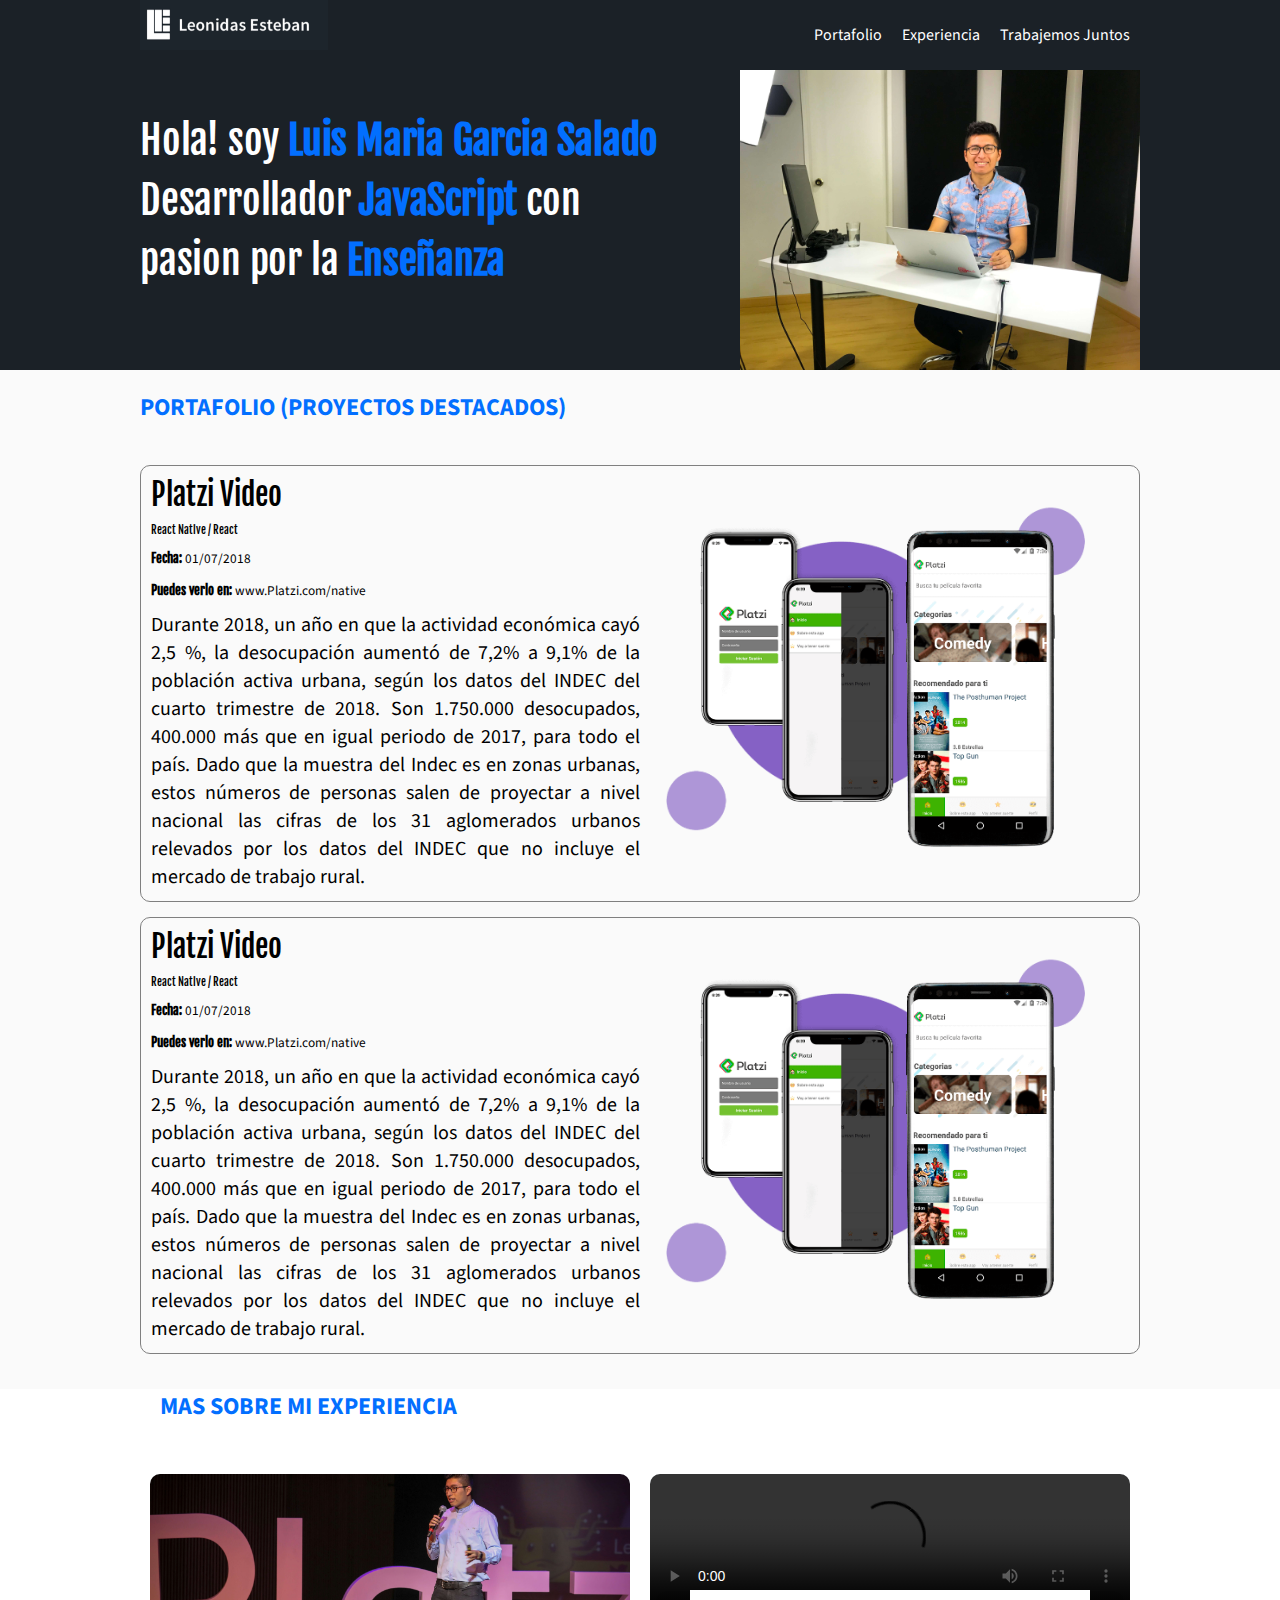
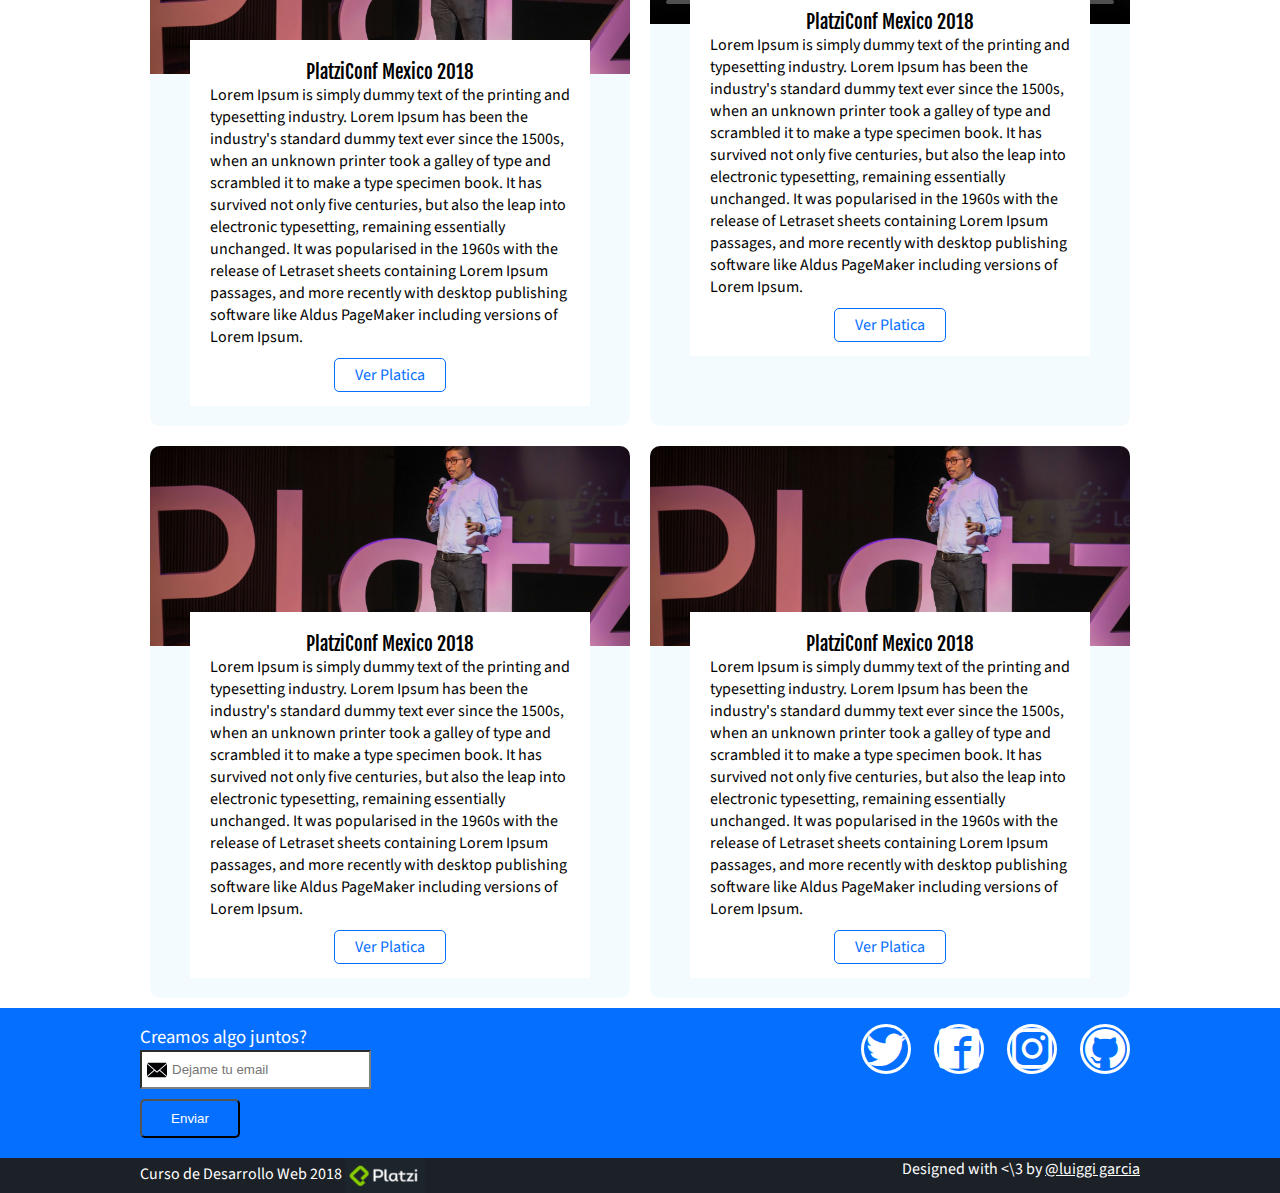
==== commit 4a71ffa1: "Terminando menu Burger" ====
--- a/index.html
+++ b/index.html
@@ -13,7 +13,7 @@
 </head>
 
 <body>
-    <i class="icon-menu"></i>
+    <i class="icon-menu burger-button" id="Burger-menu"></i>
     <header class="header">
         <div class="container">
 
@@ -97,9 +97,9 @@
 
         <h2 class="event-list-title">Mas sobre mi Experiencia</h2>
     </div>
-    <div class="flexible-video">
+<!--     <div class="flexible-video">
         <iframe class="youtube-video" width="560" height="315" src="https://www.youtube.com/embed/c4JHehHx_EQ?start=1" frameborder="0" allow="accelerometer; autoplay; encrypted-media; gyroscope; picture-in-picture" allowfullscreen></iframe>
-    </div>
+    </div> -->
     
     <section id="experiencia" class="event-list">
         <div class="container">
@@ -186,5 +186,16 @@
             </div>
         </div>
     </footer>
+    <script>
+        /* Media queries con JavaScript*/
+        const ipad = window.matchMedia('screen and (max-width: 767px)');
+        const menu = document.querySelector('.menu');
+        const burgerMenu = document.querySelector('#Burger-menu');
+        ipad.addListener((event)=>{if (event.matches){
+            burgerMenu.addEventListener('click', ()=>{menu.classList.toggle('is-active')});
+        }else{
+            burgerMenu.removeEventListener('click', ()=>{menu.classList.toggle('is-active')});
+        }});
+    </script>
 </body>
 </html>--- a/css/estilos.css
+++ b/css/estilos.css
@@ -293,11 +293,19 @@
 }
 
 .social-link{
-     width: 50px;
+    font-size: 40px;
+    width: 50px;
     height: 50px;
-    display: inline-block;
+    display: inline-flex;
     background-size: 50px 50px;
     margin: 0 10px; 
+    text-decoration: none;
+    color: white;
+    border: 3px solid white;
+    border-radius: 100%;
+    padding: 5px;
+    justify-content: center;
+    align-items: center;
 }
 .social-link.twitter{
     background-image: url('../Archivos/images/twitter.svg');
@@ -357,11 +365,26 @@
     width: 100%;
     height: auto;
 }
+.burger-button{
+    width: 40px;
+    height: 40px;
+    border-radius: 50%;
+    background-color: rgba(27, 33, 39, .8);
+    display: block;
+    line-height: 40px;
+    text-align: center;
+    position: fixed;
+    left: 5px;
+    top: 5px;
+    z-index: 4;
+    color: white;
+    visibility: hidden;
+}
 
 @media screen and (max-width: 1024px){
-.container{
+/* .container{
     padding: 1em 1em 0;
-}
+} */
 .hero{
     height: auto;
     position: relative;
@@ -382,7 +405,32 @@
 }
 }
 @media screen and (max-width: 767px){
-
+    .menu{
+        position: fixed;
+        background: rgba(5, 111, 255, .9);
+        z-index: 3;
+        top: 0;
+        left: -100vw; /* Para q el menu se coulte a la izquierda y se cree el efecto al hacer click */
+        bottom: 0; /* centrar los elementos con align */
+        width: 100vw;
+        display: flex;
+        align-items: center;
+        justify-content: center;
+        transition: .3s; /* efecto de transicion */
+    }
+    .menu.is-active{
+        left: 0;
+    }
+    .header a{
+        font-size: 2em;
+        justify-content: center;
+        height: 40px;
+        text-decoration: underline;
+        margin-bottom:.5em ;
+    }
+    .burger-button{
+        visibility: visible;
+    }
     .header{
         display: block;
         height: auto;
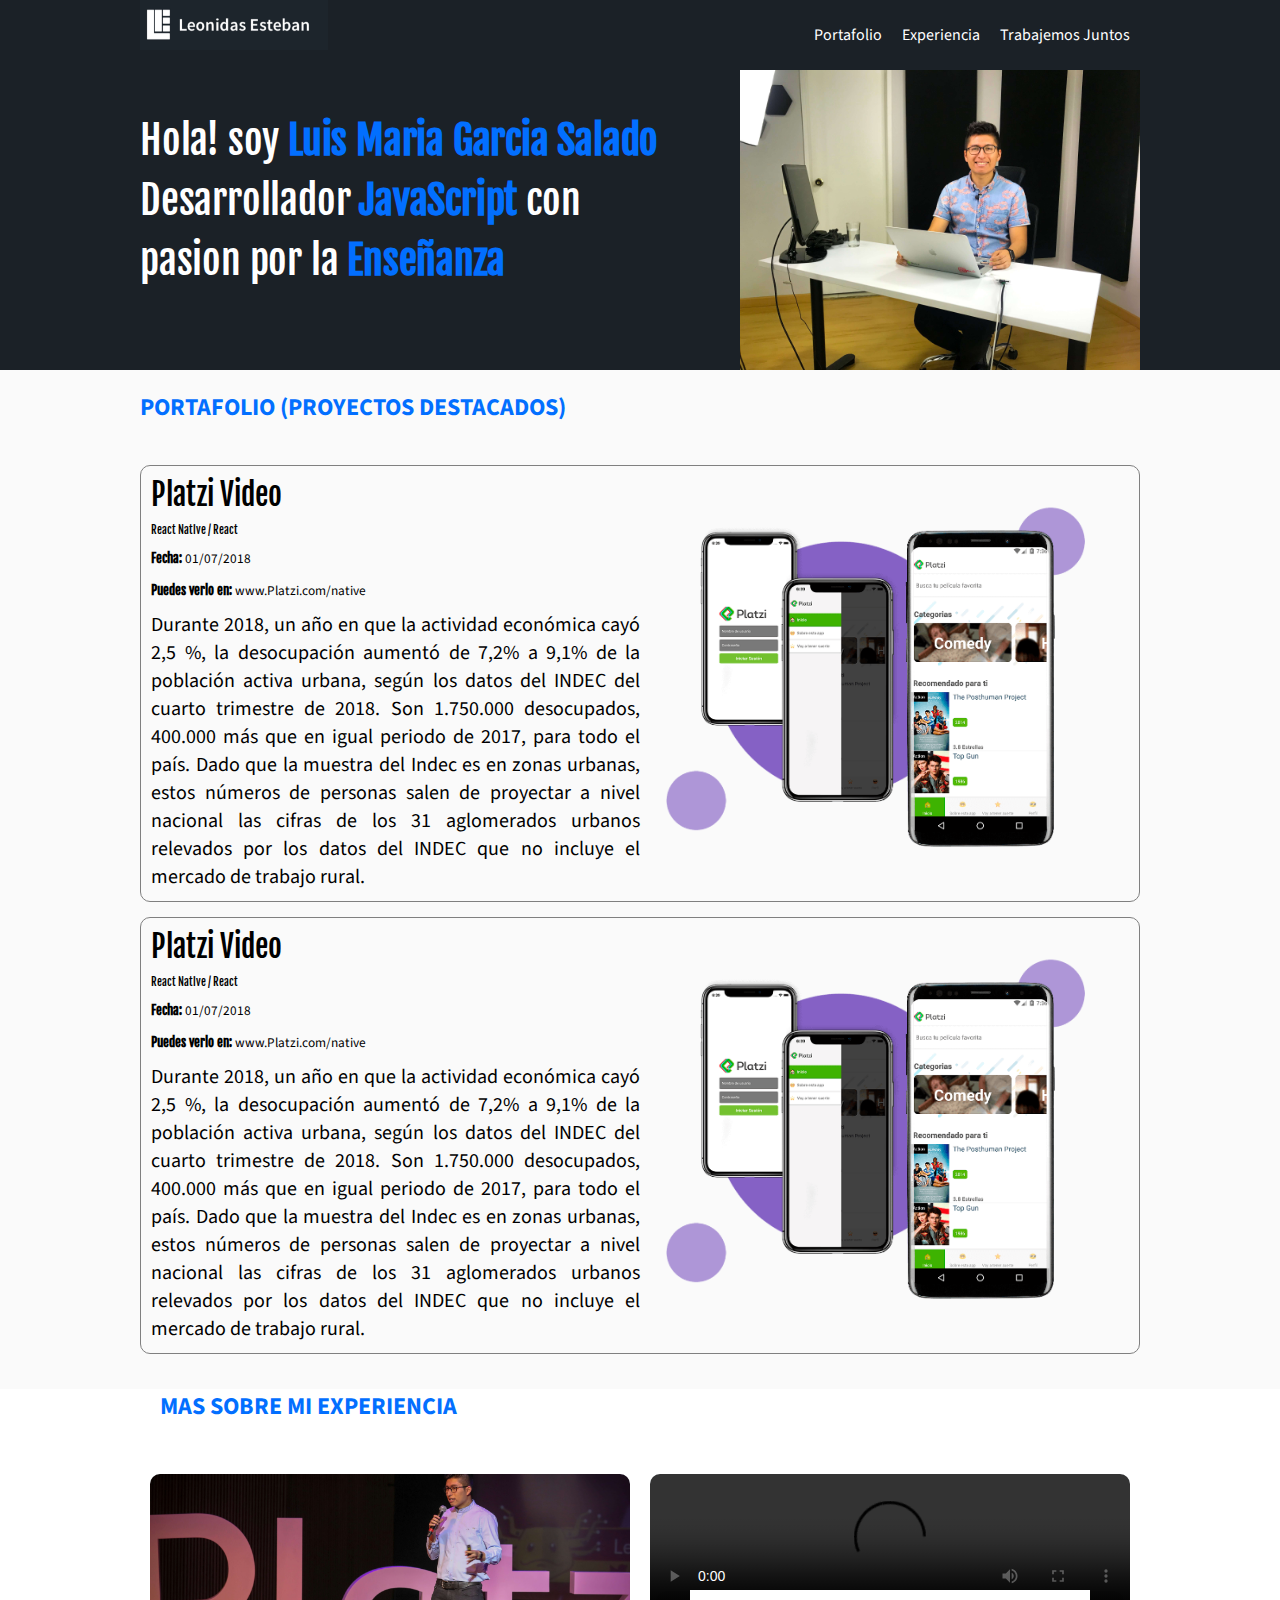
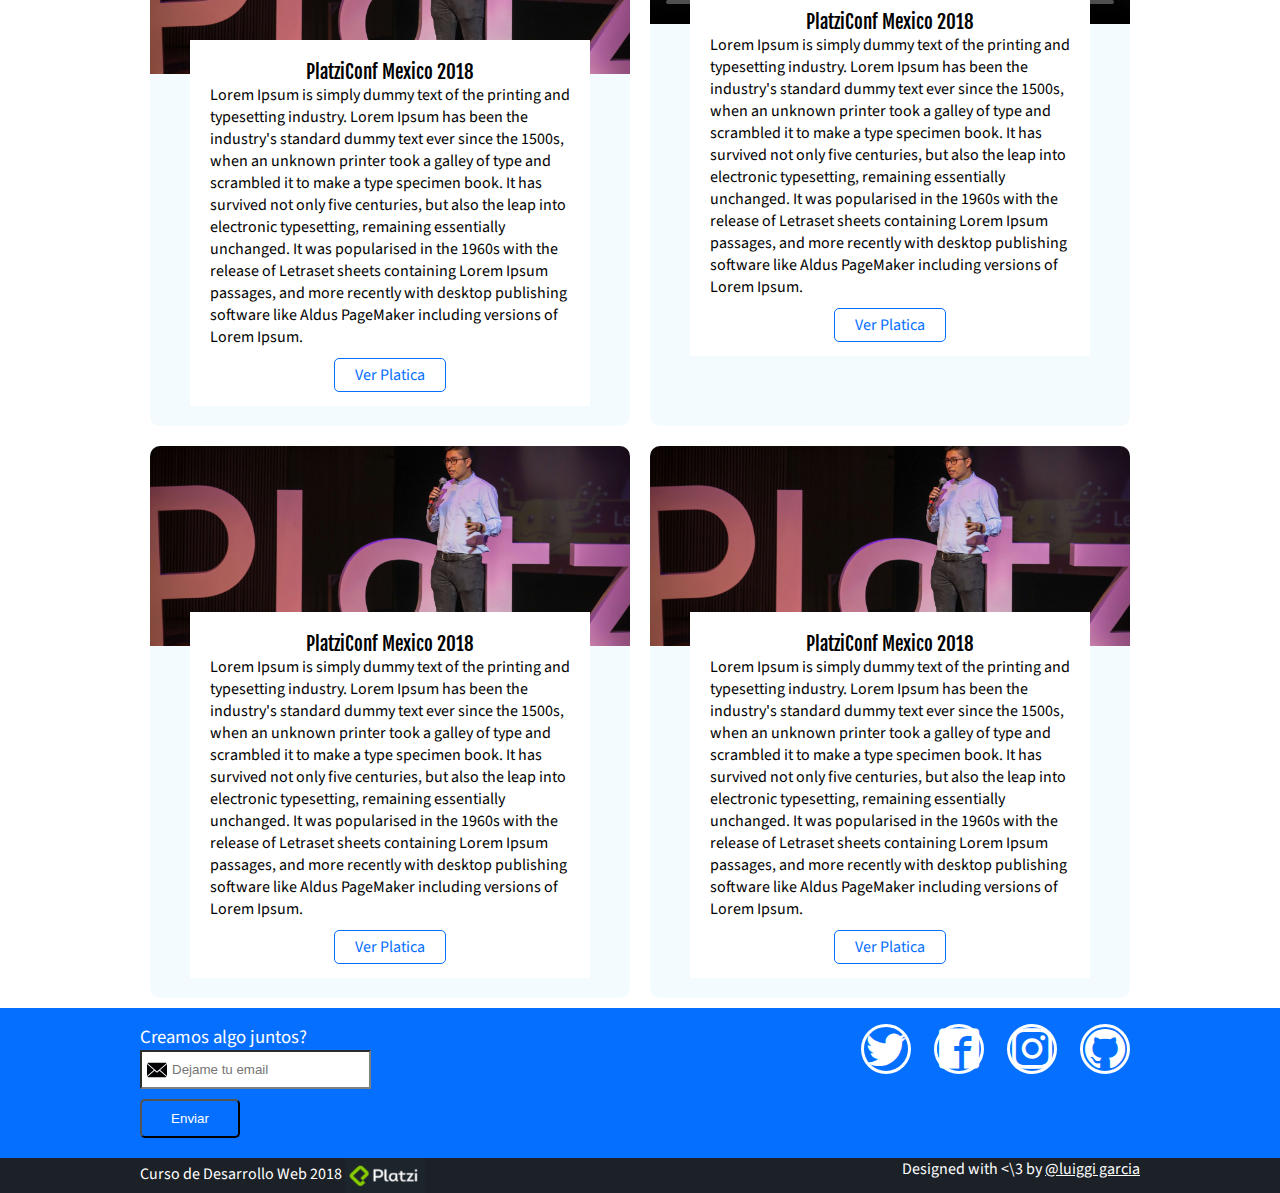
==== commit 0fef6a17: "Curso Finalizado en su totalidad" ====
--- a/index.html
+++ b/index.html
@@ -191,6 +191,7 @@
         const ipad = window.matchMedia('screen and (max-width: 767px)');
         const menu = document.querySelector('.menu');
         const burgerMenu = document.querySelector('#Burger-menu');
+        burgerMenu.addEventListener('click', ()=>{menu.classList.toggle('is-active')});
         ipad.addListener((event)=>{if (event.matches){
             burgerMenu.addEventListener('click', ()=>{menu.classList.toggle('is-active')});
         }else{
